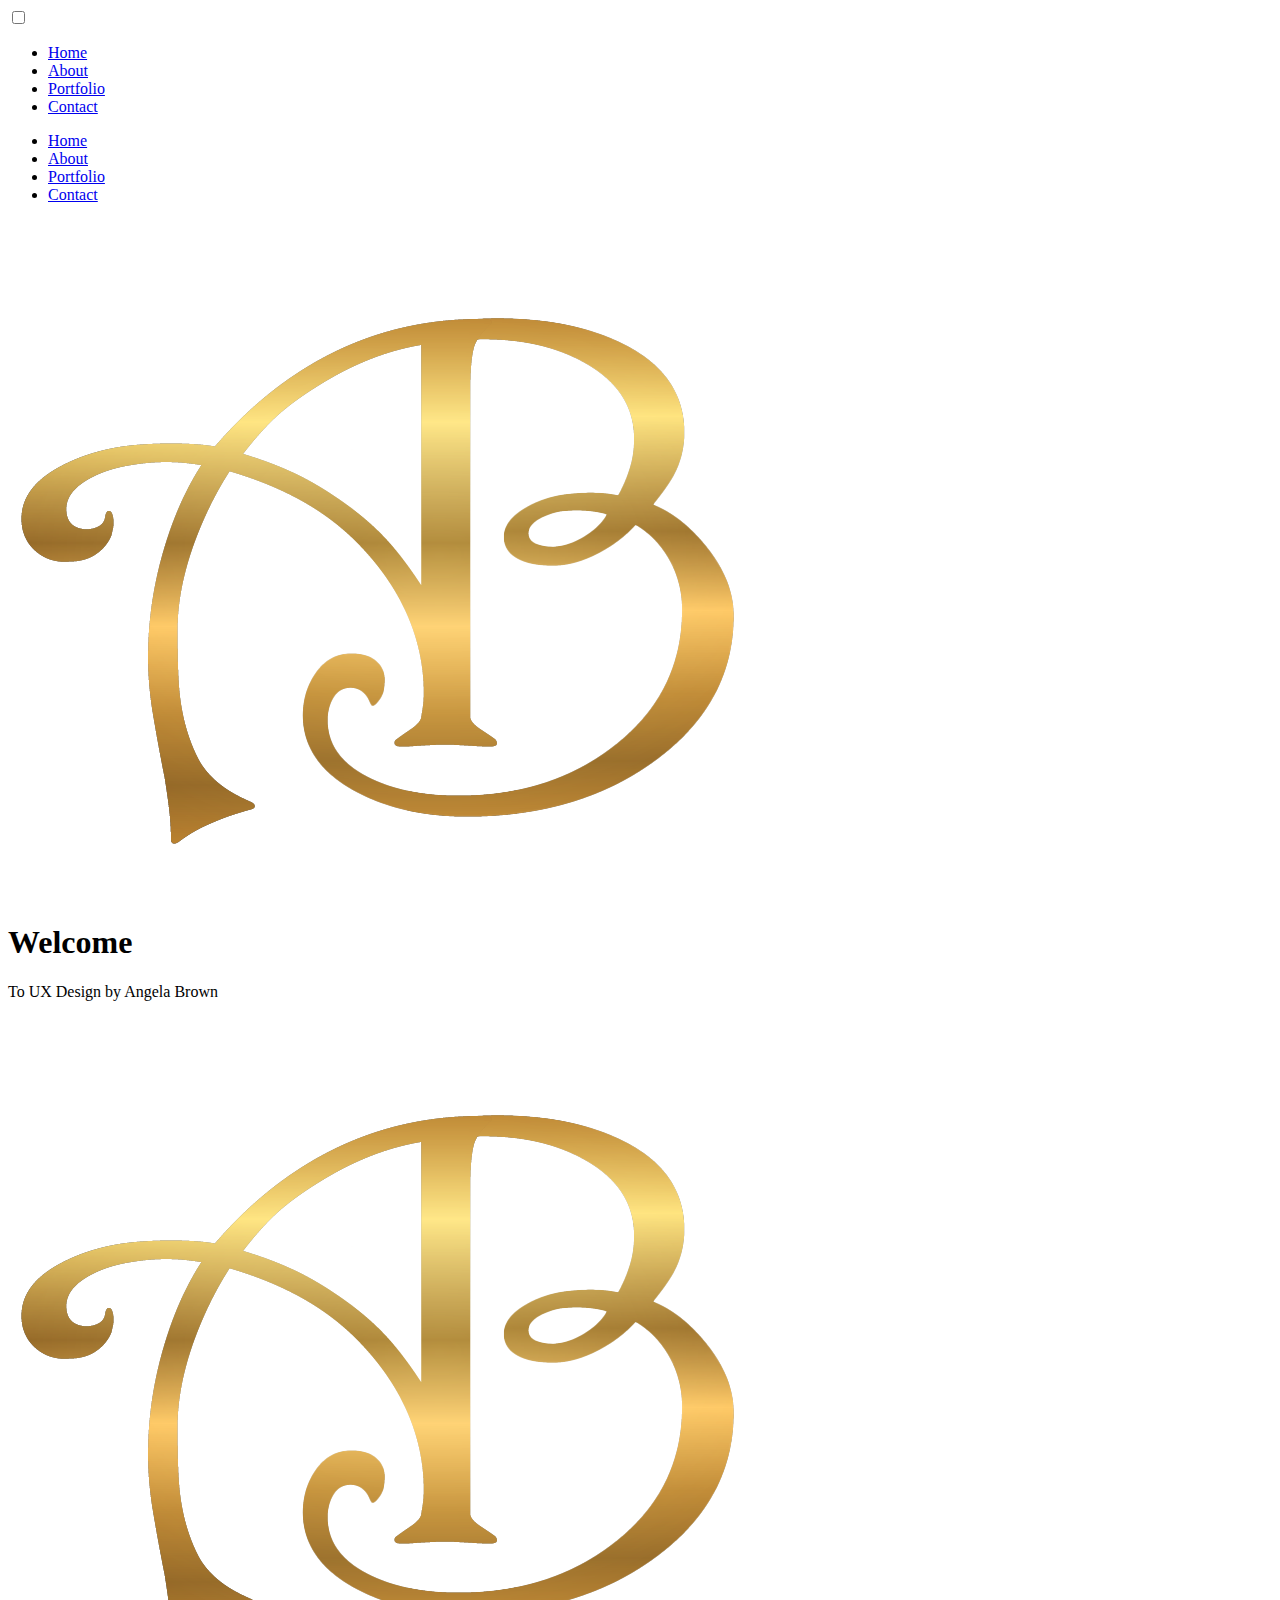
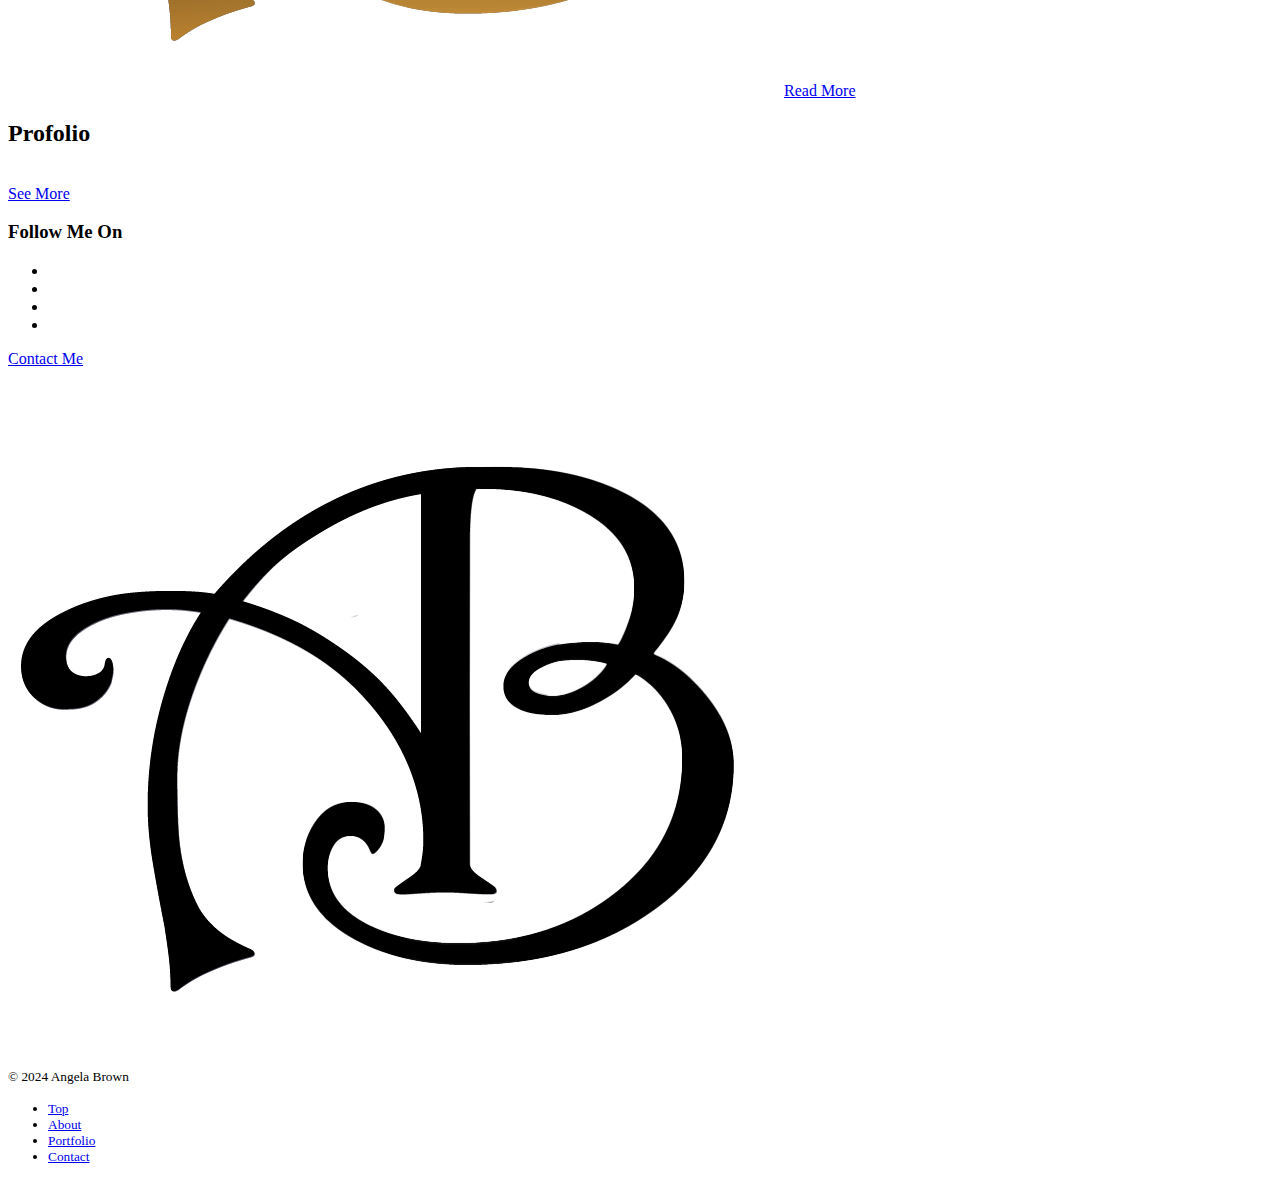
==== index.html @ 8026361e "update" ====
<!DOCTYPE html>
<html lang="en">
    <head>
        <meta charset="UTF-8">
        <meta name="viewport" content="width=device-width, initial-scale=1.0">
        <meta http-equiv="X-UA-Compatible" content="ie=edge">
        <link rel="stylesheet" href="stylesheet.css">
        <title>Angela Brown's Portfolio</title>
    </head>
    <body>
        <div class="menu-wrap">
          <input type="checkbox" class="toggler">
          <div class="hamburger"><div></div></div>
          <div class="menu">
            <div>
              <div>
                <ul>
                  <li><a href="index.html">Home</a></li>
                  <li><a href="about.html">About</a></li>
                  <li><a href="portfolio.html">Portfolio</a></li>
                  <li><a href="contact.html">Contact</a></li>
                </ul>
              </div>
            </div>
          </div>
        </div>
        <nav>
          <ul>
            <li><a href="index.html">Home</a></li>
            <li><a href="about.html">About</a></li>
            <li><a href="portfolio.html">Portfolio</a></li>
            <li><a href="contact.html">Contact</a></li>
          </ul>
        </nav>
        <div ><img id="logo" src='gold logo noback.png'alt="Angela Brown's logo made of her intials A B in gold"></div>
        <header class="showcase">
          <div class="container showcase-inner">
            <h1>Welcome</h1>
            <p>To UX Design by Angela Brown</p>
            <img id="logo2" src='gold logo noback.png'alt="Angela Brown's logo made of her intials A B in white">
            <a href="about.html" class="btn">Read More</a>
          </div>
        </header>
        <main>
          <h2> Profolio</h2>
          <section id='portfolio'>
            <img src='liquid orange.jpg'alt="">
            <img src='Assignment 4 sketch 7.png'alt="">
            <img src='Concert Promotion Campaign GIT 303.jpg'alt="">
            <img src='asian.jpg'alt="">
            <img src='Home Page Comp JPG.jpg'alt="">
            <img src='Brown5.jpg'alt="">
          </section>
          <a href="portfolio.html" class="btn">See More</a>
        </main>
        <footer>
            <div id="bottom">
                <div class="footer-social-icons">
                    <h3 class="_14">Follow Me On</h3>
                    <ul class="social-icons">
                        <li><a href="" class="social-icon"> <i class="fa fa-facebook"></i></a></li>
                        <li><a href="" class="social-icon"> <i class="fa fa-twitter"></i></a></li>
                        <li><a href="" class="social-icon"> <i class="fa fa-linkedin"></i></a></li>
                        <li><a href="" class="social-icon"> <i class="fa fa-github"></i></a></li>
                    </ul>
                </div>
            </div>
            <div><a href="contact.html" class="btn">Contact Me</a></div>
            <div id="copyright">
                <img id="logo3" src='AB black.png'alt="Angela Brown's logo made of her intials A B in black">
                <p><small>&copy 2024 Angela Brown</small</p>
            </div>
        </footer>
        <nav>
            <ul>
              <li><a href="index.html">Top</a></li>
              <li><a href="about.html">About</a></li>
              <li><a href="portfolio.html">Portfolio</a></li>
              <li><a href="contact.html">Contact</a></li>
            </ul>
        </nav>
    </body>
</html>
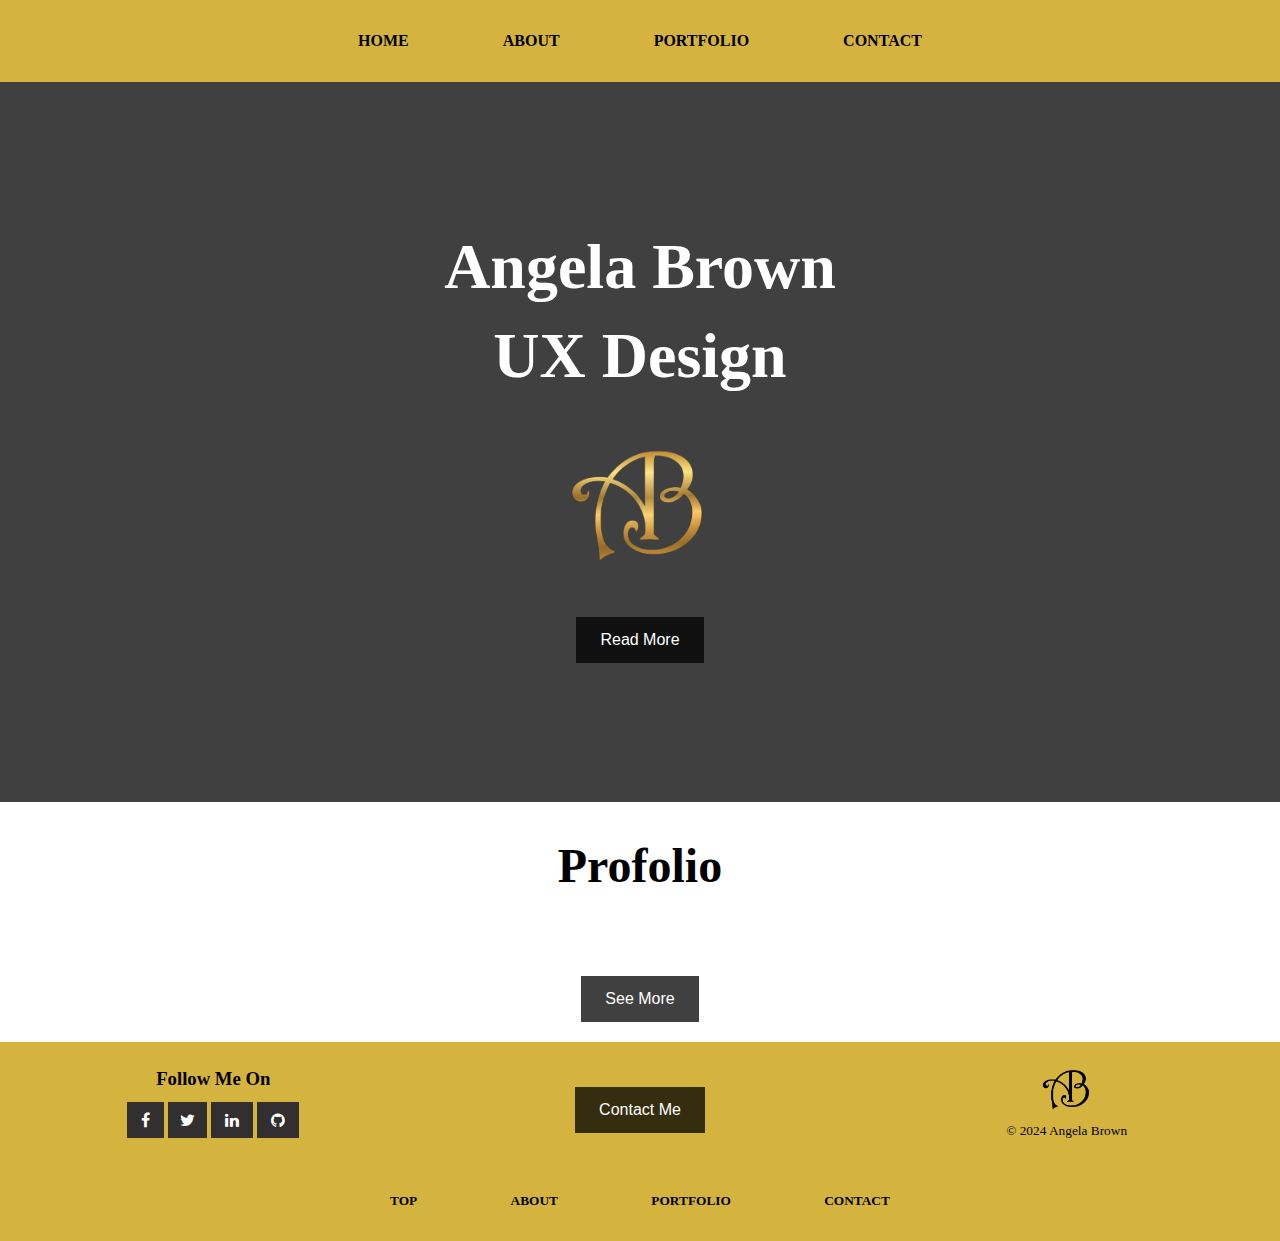
==== commit d3797e0e: "Update index.html" ====
--- a/index.html
+++ b/index.html
@@ -35,8 +35,8 @@
         <div ><img id="logo" src='gold logo noback.png'alt="Angela Brown's logo made of her intials A B in gold"></div>
         <header class="showcase">
           <div class="container showcase-inner">
-            <h1>Welcome</h1>
-            <p>To UX Design by Angela Brown</p>
+            <h1>Angela Brown</h1>
+            <h1>UX Design</h1>
             <img id="logo2" src='gold logo noback.png'alt="Angela Brown's logo made of her intials A B in white">
             <a href="about.html" class="btn">Read More</a>
           </div>
--- a/stylesheet.css
+++ b/stylesheet.css
@@ -0,0 +1,604 @@
+@import url(https://cdnjs.cloudflare.com/ajax/libs/font-awesome/4.6.3/css/font-awesome.css);
+/* CORE STYLES */
+:root {
+--primary-color: rgba(0, 0, 0, 0.75);
+--overlay-color: rgba(255, 255, 255, 0.85);/*212, 180, 63, for gold*/
+--secondary-color: rgba(212, 180, 63, 0.9);
+--menu-speed: 0.75s;
+}
+* {
+margin: 0;
+padding: 0;
+box-sizing: border-box;
+}
+body {
+font-family: span, serif;
+font-style: normal;
+font-weight: 200;
+line-height: 1.4;
+text-align: center;
+-webkit-font-smoothing: antialiased;
+}
+
+a:hover{
+background-color: var(--overlay-color);
+}
+
+nav{
+display: none;
+}
+nav li {
+list-style:none;
+font-weight: bolder;
+font-family: Georgia;
+}
+.container {
+max-width: 960px;
+margin: auto;
+overflow: hidden;
+padding: 0 3rem;
+}
+
+.showcase {
+background: var(--primary-color);
+color: #fff;
+height: 50vh;
+position: relative;
+} 
+.showcase:before {
+content: '';
+background: url('chautauqua_flatirons2.jpg') no-repeat center center/cover;
+position: absolute;
+top: 0;
+left: 0;
+width: 100%;
+height: 100%;
+z-index: -1;
+}
+
+.showcase .showcase-inner {
+display: flex;
+flex-direction: column;
+align-items: center;
+justify-content: center;
+text-align: center;
+height: 100%;
+}
+.showcase h1 {
+font-size: 3rem;
+}
+
+.showcase p {
+font-size: 1.3rem;
+}
+h2{
+padding-top: 30px;
+font-size: 3rem;
+}
+#casestudy{
+    padding-bottom: 30px;
+}
+#pdf{
+    padding-top: 20px;
+}
+.message{
+font-size: .2em;
+}
+.btn {
+display: inline-block;
+border: none;
+background: var(--primary-color);
+color: #fff;
+padding: 0.75rem 1.5rem;
+margin-top: 1rem;
+transition: opacity 1s ease-in-out;
+text-decoration: none;
+font-family: Arial;
+}
+
+.btn:hover {
+opacity: 0.7;
+color:#000;
+background-color: #D4B43F;
+}
+footer .btn:hover{
+background-color: var(--overlay-color);
+}
+footer a:hover{
+background-color: var(--overlay-color);
+color:#000;
+}
+  
+/* MENU STYLES */
+.menu-wrap {
+position: fixed;
+top: 0;
+left: 0;
+z-index: 1;
+}
+
+.menu-wrap .toggler {
+position: absolute;
+top: 0;
+left: 0;
+z-index: 2;
+cursor: pointer;
+width: 55px;
+height: 55px;
+opacity: 0;
+}
+
+
+.menu-wrap .hamburger {
+position: absolute;
+top: 0;
+left: 0;
+z-index: 1;
+width: 60px;
+height: 60px;
+padding: 1rem;
+background: var(--secondary-color);
+display: flex;
+align-items: center;
+justify-content: center;
+}
+  
+/* Hamburger Line */
+.menu-wrap .hamburger > div {
+position: relative;
+flex: none;
+width: 100%;
+height: 2px;
+background: #000;
+display: flex;
+align-items: center;
+justify-content: center;
+transition: all 0.4s ease;
+}
+
+/* Hamburger Lines - Top & Bottom */
+.menu-wrap .hamburger > div::before,
+.menu-wrap .hamburger > div::after {
+content: '';
+position: absolute;
+z-index: 1;
+top: -10px;
+width: 100%;
+height: 2px;
+background: inherit;
+}
+ 
+/* Moves Line Down */
+.menu-wrap .hamburger > div::after {
+top: 10px;
+}
+
+/* Toggler Animation */
+.menu-wrap .toggler:checked + .hamburger > div {
+transform: rotate(135deg);
+}
+
+/* Turns Lines Into X */
+.menu-wrap .toggler:checked + .hamburger > div:before,
+.menu-wrap .toggler:checked + .hamburger > div:after {
+top: 0;
+transform: rotate(90deg);
+}
+  
+/* Rotate On Hover When Checked */
+.menu-wrap .toggler:checked:hover + .hamburger > div {
+transform: rotate(225deg);
+}
+
+/* Show Menu */
+.menu-wrap .toggler:checked ~ .menu {
+visibility: visible;
+}
+
+.menu-wrap .toggler:checked ~ .menu > div {
+transform: scale(1);
+transition-duration: var(--menu-speed);
+}
+
+.menu-wrap .toggler:checked ~ .menu > div > div {
+opacity: 1;
+transition:  opacity 0.4s ease 0.4s;
+}
+
+.menu-wrap .menu {
+position: fixed;
+top: 0;
+left: 0;
+width: 100%;
+height: 100%;
+visibility: hidden;
+overflow: hidden;
+display: flex;
+align-items: center;
+justify-content: center;
+}
+.menu-wrap .menu > div {
+background: var(--secondary-color);
+border-radius: 50%;
+width: 200vw;
+height: 200vw;
+display: flex;
+flex: none;
+align-items: center;
+justify-content: center;
+transform: scale(0);
+transition: all 0.4s ease;
+}
+
+.menu-wrap .menu > div > div {
+text-align: center;
+max-width: 90vw;
+max-height: 100vh;
+opacity: 0;
+transition: opacity 0.4s ease;
+}
+
+.menu-wrap .menu > div > div > ul > li {
+list-style: none;
+color: #000;
+font-size: 1.8rem;
+font-weight: bolder;
+padding: 1.3rem;
+font-family: Georgia;
+}
+
+.menu-wrap .menu > div > div > ul > li > a {
+color: inherit;
+text-decoration: none;
+transition: color 0.4s ease;
+padding: 20px 50px 20px 50px;
+}
+/* Logo */
+#logo{
+position: absolute;
+top: 0;
+right: 0;
+z-index: 1;
+width: 20%;
+height: 8%;
+
+}
+#logo2{
+display:none;
+}
+#logo3{
+width: 50px;
+height: 50px;
+}
+/* Main */
+main{
+padding-bottom: 20px;
+}
+#portfolio{
+display: grid;
+grid-template-columns: 1fr;
+align-items: center;
+text-align: center;
+width: 80%;
+margin: auto;
+padding-bottom: 20px;
+}
+#portfolio img{
+height: auto;
+max-width: 100%;
+margin: auto;
+padding-top: 20px;
+padding-left: 10px;
+padding-right: 10px;
+}
+#aboutme{
+display: grid;
+grid-template-columns: 1fr;
+align-items: center;
+text-align: center;
+width: 80%;
+margin: auto;
+padding-bottom: 20px;
+font-family: Georgia;
+}
+#aboutme h3{
+padding-top: 20px;
+font-size: 2rem;
+color:#D4B43F;
+}
+#aboutme img{
+height: 300px;
+margin: auto;
+}
+#aboutme p{
+padding-top: 20px;
+font-weight: bold;
+}
+#values ul{
+padding-top: 10px;
+}
+#values ul li  {
+text-decoration: none;
+list-style: none;
+padding-top: 20px;
+font-weight: bold;
+}
+#contact{
+display: grid;
+grid-template-columns: 1fr;
+font-family: Georgia;
+}
+
+#contact div{
+padding-top: 20px;
+}
+form{
+display: block;
+max-width: 300px;
+padding: 1em;
+margin: 0 auto;
+color: #000;;
+font-size: 1.1em;
+font-family: Georgia;
+font-weight: 500;
+}
+
+input, label, fieldset{
+display: block;
+width: 95%;
+}
+
+.required{
+display: inline-block;
+color: #DE0B63;
+font-size: 1.1em;
+font-weight: bold;
+}
+
+label{
+padding-left: 0.5em;
+margin: 0.75em 0 0.25em 0;
+}
+
+input{
+font-size: 1em;
+padding: 0.25em 0.5em;
+border: 1px solid #000;
+height: 1.5em;
+}
+
+fieldset{
+border: 1px solid #000;
+padding: 0.5em 0 1em 0.5em;
+margin: 0.75em 0 0.25em 0;
+width: 98%;
+display: grid;
+grid-template-columns: 1fr 3fr 1fr 3fr;
+}
+
+input[type=submit]{
+padding: 0.75em;
+width: 35%;
+height: auto;
+margin: auto;
+color: #fff;
+background-color: #000;
+border: none;
+font-family: serif;
+}
+
+textarea{
+width: 100%;
+height: 5em;
+margin-bottom: 1em;
+}
+
+input:focus, textarea:focus{
+border-color: #D4B43F;
+box-shadow: 0 0 0 3px rgba(34, 34, 34, 0.3);
+border-radius: 4px;
+}
+
+input:error, textarea:error{
+border-color: #DE0B63;
+}
+/* Footer */
+#bottom{
+display: flex;
+align-items: center;
+justify-content: center;
+min-height: 120px;
+background-color: #D4B43F;
+}
+footer{
+background-color: #D4B43F;
+display:grid;
+grid-template-columns: 1fr;
+align-items: center;
+text-align: center;
+width: 100%;
+margin: auto;
+}
+#copyright{
+    padding-top: 20px;
+}
+.footer-social-icons {
+width: auto;
+display:block;
+margin: 0 auto;
+}
+.social-icon {
+color: #fff;
+}
+ul.social-icons {
+margin-top: 10px;
+}
+.social-icons li {
+vertical-align: top;
+display: inline;
+height: 100px;
+}
+.social-icons a {
+color: #fff;
+text-decoration: none;
+}
+.fa-facebook {
+padding:10px 14px;
+-o-transition:.5s;
+-ms-transition:.5s;
+-moz-transition:.5s;
+-webkit-transition:.5s;
+transition: .5s;
+background-color: #322f30;
+}
+.fa-facebook:hover {
+background-color: #3d5b99;
+}
+.fa-twitter {
+padding:10px 12px;
+-o-transition:.5s;
+-ms-transition:.5s;
+-moz-transition:.5s;
+-webkit-transition:.5s;
+transition: .5s;
+background-color: #322f30;
+}
+.fa-twitter:hover {
+background-color: #00aced;
+}
+.fa-linkedin {
+padding:10px 14px;
+-o-transition:.5s;
+-ms-transition:.5s;
+-moz-transition:.5s;
+-webkit-transition:.5s;
+transition: .5s;
+background-color: #322f30;
+}
+.fa-linkedin:hover {
+background-color: #0073a4;
+}
+.fa-github {
+padding:10px 14px;
+-o-transition:.5s;
+-ms-transition:.5s;
+-moz-transition:.5s;
+-webkit-transition:.5s;
+transition: .5s;
+background-color: #322f30;
+}
+.fa-github:hover {
+background-color: #5a32a3;
+}
+
+
+/* Tablet screen changes */
+@media screen and (min-width: 550px) {
+    .showcase {
+    height: 70vh;
+    }
+    .showcase h1 {
+    font-size: 4rem;
+    }
+    #logo{
+    width: 15%;
+    height: 10%;
+    }
+    #portfolio{
+    display: grid;
+    grid-template-columns: 1fr 1fr;
+    
+    }
+    #aboutme{
+    display: grid;
+    grid-template-columns: 1fr 1fr;
+    }
+    #aboutme p{
+    padding-left: 30px;
+    }
+    #values{
+    padding-left: 30px;
+    }
+    #contact{
+    display: grid;
+    grid-template-columns: 1fr 1fr;
+    }
+    footer{
+    display:grid;
+    grid-template-columns: 1fr 1fr;
+    }
+    #copyright{
+    padding:0px;
+    grid-column-start: 1;
+    grid-column-end: 3;
+    }
+}
+/* Laptop screen changes */
+@media screen and (min-width: 1000px) {
+    nav{
+    display: block;
+    text-decoration: none;
+    background-color: #D4B43F;
+    text-transform:uppercase;
+    font-weight:bold;
+    }
+    nav li {
+    display:inline-flex;
+    text-decoration: none;
+    text-decoration:none;
+    
+    }
+    nav li a {
+    text-decoration: none;
+    color:#000;
+    padding: 30px 30px 30px 30px;
+    margin-left: 15px;
+    margin-right: 15px;
+    font-weight: bold;
+    }
+    
+    
+    .menu-wrap{
+    display: none;
+    }
+    .showcase {
+    height: 80vh;
+    }
+    #logo{
+    display: none;
+    }
+    #logo2{
+    display:block;
+    height: 200px;
+    width: 200px;
+    padding: 30px;
+    }
+    #portfolio{
+    display: grid;
+    grid-template-columns: 1fr 1fr 1fr;
+    }
+    #aboutme{
+    display: grid;
+    grid-template-columns: 1fr 1fr 1fr;
+    
+    }
+    #aboutme p{
+    grid-column-start: 2;
+    grid-column-end: 4; 
+    padding: 0px;
+    }
+    #values{
+    grid-column-start: 2;
+    grid-column-end: 4; 
+    padding: 0px;
+    }
+   
+    footer{
+    display:grid;
+    grid-template-columns: 1fr 1fr 1fr;
+    }
+    #copyright{
+    grid-column-start: 3;
+    grid-column-end: 3;
+    }
+}